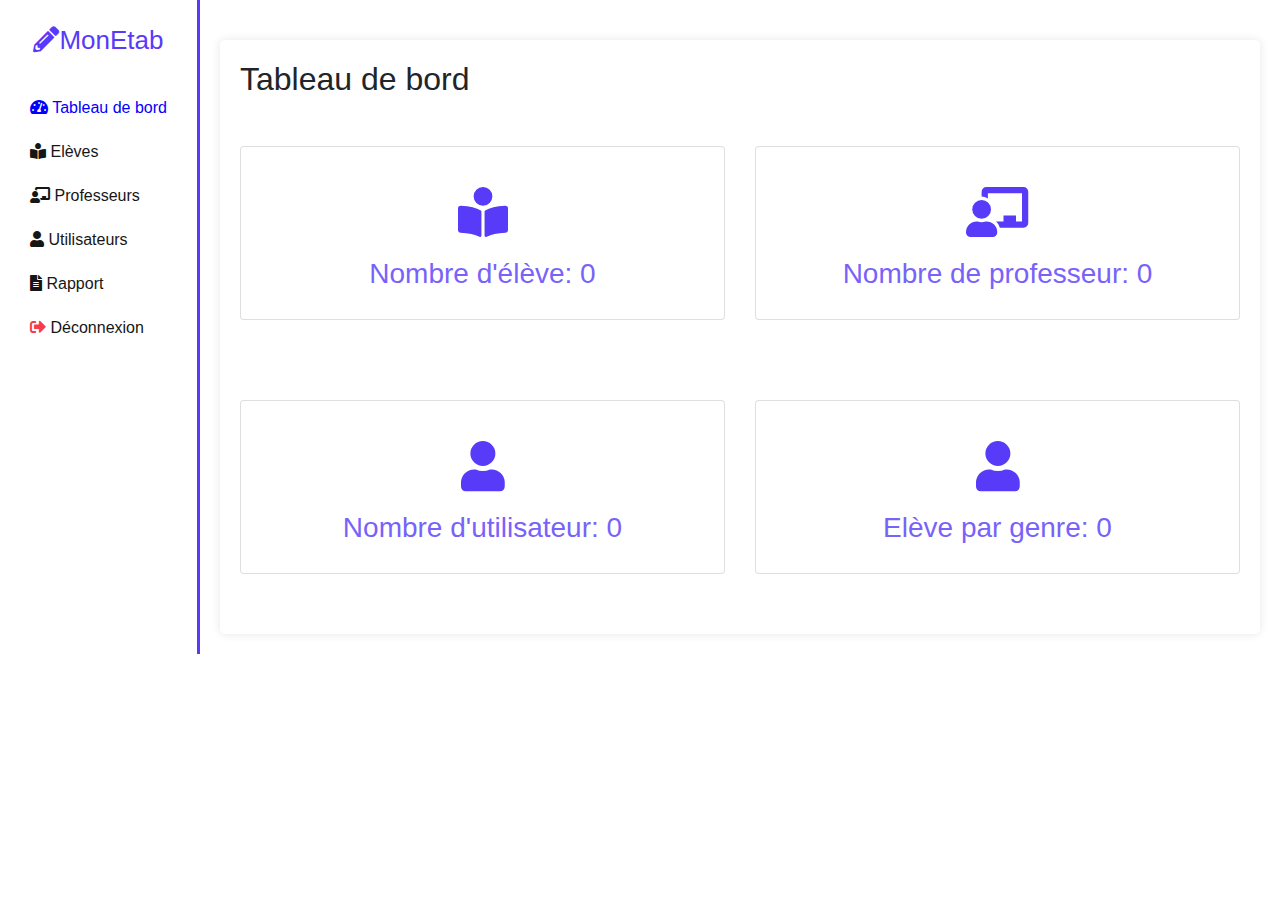
==== Front/dashboard.html @ 03c68d80 "Mon Etab" ====
<!DOCTYPE html>
<html lang="fr">
<head>
    <meta charset="UTF-8">
    <meta name="viewport" content="width=device-width, initial-scale=1.0">
    <title>Tableau de bord - MonEtab</title>
    <link rel="stylesheet" href="style.css">
    <link rel="stylesheet" href="https://stackpath.bootstrapcdn.com/bootstrap/4.5.2/css/bootstrap.min.css">
    <link rel="stylesheet" href="https://cdnjs.cloudflare.com/ajax/libs/font-awesome/5.15.3/css/all.min.css">
    
</head>
<body>
    <header>
        <div class="container">
            <h1><i class="fas fa-pencil-alt"></i>MonEtab</h1>
            <ul>
                <li><a href="dashboard.html" class="active"><i class="fas fa-tachometer-alt" ></i> Tableau de bord</a></li>
                <li><a href="elevelist.html"><i class="fas fa-book-reader"></i> Elèves</a></li>
                <li><a href="proflist.html"><i class="fas fa-chalkboard-teacher" ></i> Professeurs</a></li>
                <li><a href="listutilisateur.html"><i class="fas fa-user" ></i> Utilisateurs</a></li>
                <li><a href="rapport.html"><i class="fas fa-file-alt" ></i> Rapport</a></li>
                <li><a href="index.html"><i class="fas fa-sign-out-alt" style="color: rgb(248, 59, 75);" ></i> Déconnexion</a></li>
            </ul>
        </div>
    </header>

    <div class="main-container">
        <div class="main">
            <h2>Tableau de bord </h2>
            <div class="row">
                <div class="col-md-6">
                    <div class="card">
                        <i class="fas fa-book-reader icon"></i>
                        <h3>Nombre d'élève: <span id="artisanCount">0</span></h3>
                    </div>
                </div>
                <div class="col-md-6">
                    <div class="card">
                        <i class="fas fa-chalkboard-teacher icon"></i>
                        <h3>Nombre de professeur: <span id="clientCount">0</span></h3>
                    </div>
                </div>
                <div class="col-md-6">
                    <div class="card">
                        <i class="fas fa-user icon"></i>
                        <h3>Nombre d'utilisateur: <span id="clientCount">0</span></h3>
                    </div>
                </div>
                <div class="col-md-6">
                    <div class="card">
                        <i class="fas fa-user icon"></i>
                        <h3>Elève par genre: <span id="clientCount">0</span></h3>
                    </div>
                </div>
            </div>
        </div>
    </div>

    <script src="https://code.jquery.com/jquery-3.5.1.min.js"></script>
    <script src="https://stackpath.bootstrapcdn.com/bootstrap/4.5.2/js/bootstrap.min.js"></script>
</body>
</html>
---- Front/style.css ----
body {
    font-family: Arial, sans-serif;
    background-color: #f4f4f4;
    margin: 0;
    padding: 0;
    display: flex; /* Utilisation de Flexbox pour aligner le header et le contenu principal */
}

header {
    font-family: 'Arial', sans-serif;
    background: #fff;
    color: #fff;
    padding: 15px;
    border-right: rgb(87, 59, 248) 3px solid;
    width: 200px;
    display: flex;
    flex-direction: column;
    align-items: center;
}

.inscription {
    max-width: 600px;
    background-position: center center;
    background-color: #fff;
    padding: 40px;
    border-radius: 10px;
    box-shadow: 0 0 20px rgba(0, 0, 0, 0.1);
    margin-top: 15px;
    transform: translateX(50%);
    margin-bottom: 1.5rem;
    box-sizing: border-box;
    
      }

.annuler{
    background-color: #E30613;
}

.enregistrer{
    background-color: rgb(87, 59, 248);
}

.titre {
    font-size: 2rem;
    color: rgb(87, 59, 248);
    margin-bottom: 20px;
    text-align: center;
}

.box-form {
    display: flex;
    flex-direction: column;

}

.box {
    display: flex;
    justify-content: space-between;
    margin-bottom: 20px;
}

.user-detail {
    flex: 1;
    display: flex;
    flex-direction: column;
    gap: 20px;
}

.input-box, .input-box-2 {
    display: flex;
    flex-direction: column;
}

.input-box p, .input-box-2 p {
    font-size: 1.2rem;
    color: #333;
    margin-bottom: 8px;
}

.champ-input {
    padding: 12px;
    font-size: 1rem;
    border: 1px solid #ccc;
    border-radius: 5px;
    background-color: #f9f9f9;
    width: 80%;
}

.champ-input[type="file"] {
    margin-top: 10px;
}

.btn {
    display: flex;
    justify-content: center;
}


.inscrire:hover {
    background-color: #007530;
}

.question-si {
    text-align: center;
    margin-top: 20px;
}

.question-si a {
    color: #E30613;
    text-decoration: none;
    font-weight: bold;
}

.question-si a:hover {
    text-decoration: underline;
}

.terms-policy {
    display: flex;
    align-items: center;
    margin-top: 20px;
}

.terms-policy input[type="checkbox"] {
    margin-right: 10px;
}

.terms-policy p {
    font-size: 1rem;
    color: #333;
}

.terms-policy a {
    color: #009640;
    text-decoration: none;
    font-weight: bold;
}

.terms-policy a:hover {
    text-decoration: underline;
}

header .active{
    color: blue;
}

header .container {
    display: flex;
    flex-direction: column;
    align-items: center;
}

header h1 {
    margin: 10px 0;
    color: rgb(87, 59, 248);
    font-size: 26px;
}

header ul {
    padding: 0;
    list-style: none;
    margin-top: 20px;
    display: flex;
    flex-direction: column;
    align-items: right;
            
}

header li {
    margin: 10px 0;
    color: rgb(22, 22, 23);
    font-size: 16px;
}

h3{
    color: rgb(87, 59, 248);
    opacity: 0.8;  
}

header img {
    height: 50px;
    margin-bottom: 20px;
}

header a {
    color: rgb(22, 22, 23);
    text-decoration: none;
    font-size: 16px;
}

.main-container {
    display: flex;
    flex-direction: column;
    flex: 1;
    padding: 20px;
}

.main {
    padding: 20px;
    background: #fff;
    margin-top: 20px;
    border-radius: 5px;
    box-shadow: 0 0 10px rgba(0, 0, 0, 0.1);
}
.col-md-6,
.card {
    background: #fff ;
    color: rgb(87, 59, 248);
    padding: 20px;
    margin: 10px 0;
    border-radius: 5px;
    text-align: center;
    transition: transform 0.2s;
}

.card:hover {
    transform: scale(1.05);
}

.table-container {
    overflow-x: auto;
    margin-top: 20px;
}

        table {
            width: 100%;
            border-collapse: collapse;
            margin: 20px 0;
        }
        table, th, td {
            border: 1px solid #ddd;
        }
        th, td {
            padding: 12px;
            text-align: left;
        }

        .modifier{
            color: rgb(87, 59, 248);
            height: min-content;
            width: min-content;
            border: 2px solid rgb(87, 59, 248);
            background-color: #fff;
            margin-left: 20px;
            padding-left: 20px;
            border-radius: 8px; /* Ajustez la valeur selon le niveau d'arrondi souhaité */
            padding: 5px 10px; /* Ajoutez du padding pour améliorer l'apparence */
            display: inline-block; /* Assure que le bouton ne prend que l'espace nécessaire */
            text-align: center; /* Centre le texte dans le bouton */
        
        }

        .supprimer{
            color: red;
            height: min-content;
            width: min-content;
            border: 2px solid red;
            background-color: #fff;
            border-radius: 8px; /* Ajustez la valeur selon le niveau d'arrondi souhaité */
            padding: 5px 10px; /* Ajoutez du padding pour améliorer l'apparence */
            display: inline-block; /* Assure que le bouton ne prend que l'espace nécessaire */
            text-align: center; /* Centre le texte dans le bouton */
        
        }

        th {
            background-color: rgb(87, 59, 248);
            color: white;
        }
        tr:nth-child(even) {
            background-color: #f2f2f2;
        }

        .actions {
            text-align: center;
            margin-top: 20px;
        }

        button {
            background-color: rgb(87, 59, 248);
            border: none;
            color: white;
            padding: 10px 20px;
            text-align: center;
            text-decoration: none;
            display: inline-block;
            font-size: 16px;
            margin: 4px 2px;
            cursor: pointer;
            border-radius: 4px;
            transition: background-color 0.3s;
        }

        button:hover {
            background-color: #050505;
        }

        .icon {
            font-size: 50px;
            margin: 20px 0;
        }

        /* Footer */
        footer {
            background-color: rgb(87, 59, 248);
            color: white;
            text-align: center;
            padding: 1rem 2rem;
            display: flex;
            justify-content: space-between;
            align-items: center;
            position: fixed;
            bottom: 0;
            width: 100%;
            z-index: 1000;
        }

        footer img {
            height: 50px;
        }

        footer .social-links a {
            color: #fff;
            margin: 0 10px;
            font-size: 1.5rem;
            transition: color 0.3s;
        }

        footer .social-links a:hover {
            color: rgb(87, 59, 248);
        }

        footer .copyright {
            font-size: 0.875rem;
        }
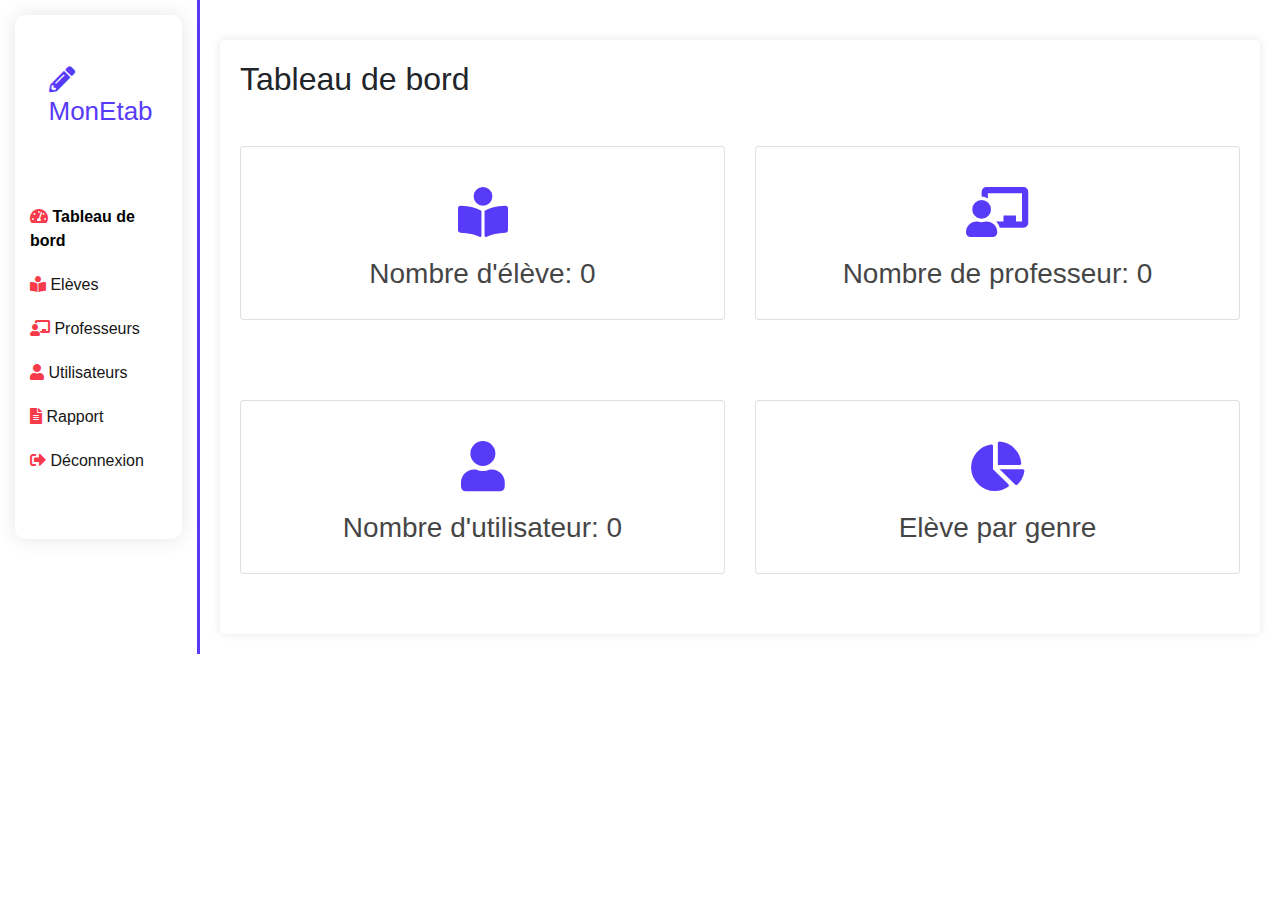
==== commit 517457cc: "last version" ====
--- a/Front/dashboard.html
+++ b/Front/dashboard.html
@@ -14,11 +14,11 @@
         <div class="container">
             <h1><i class="fas fa-pencil-alt"></i>MonEtab</h1>
             <ul>
-                <li><a href="dashboard.html" class="active"><i class="fas fa-tachometer-alt" ></i> Tableau de bord</a></li>
-                <li><a href="elevelist.html"><i class="fas fa-book-reader"></i> Elèves</a></li>
-                <li><a href="proflist.html"><i class="fas fa-chalkboard-teacher" ></i> Professeurs</a></li>
-                <li><a href="listutilisateur.html"><i class="fas fa-user" ></i> Utilisateurs</a></li>
-                <li><a href="rapport.html"><i class="fas fa-file-alt" ></i> Rapport</a></li>
+                <li><a href="dashboard.html" class="active"><i class="fas fa-tachometer-alt" style="color: rgb(248, 59, 75);"></i> Tableau de bord</a></li>
+                <li><a href="elevelist.html"><i class="fas fa-book-reader" style="color: rgb(248, 59, 75);"></i> Elèves</a></li>
+                <li><a href="proflist.html"><i class="fas fa-chalkboard-teacher" style="color: rgb(248, 59, 75);"></i> Professeurs</a></li>
+                <li><a href="listutilisateur.html"><i class="fas fa-user" style="color: rgb(248, 59, 75);"></i> Utilisateurs</a></li>
+                <li><a href="rapport.html"><i class="fas fa-file-alt" style="color: rgb(248, 59, 75);"></i> Rapport</a></li>
                 <li><a href="index.html"><i class="fas fa-sign-out-alt" style="color: rgb(248, 59, 75);" ></i> Déconnexion</a></li>
             </ul>
         </div>
@@ -48,8 +48,8 @@
                 </div>
                 <div class="col-md-6">
                     <div class="card">
-                        <i class="fas fa-user icon"></i>
-                        <h3>Elève par genre: <span id="clientCount">0</span></h3>
+                        <i class="fas fa-chart-pie icon"></i>
+                        <h3>Elève par genre <span id="clientCount"></span></h3>
                     </div>
                 </div>
             </div>
--- a/Front/style.css
+++ b/Front/style.css
@@ -1,3 +1,8 @@
+@keyframes example {
+    from {color:rgb(9, 12, 164);}
+    to {color: red;}
+  }
+
 body {
     font-family: Arial, sans-serif;
     background-color: #f4f4f4;
@@ -16,6 +21,75 @@
     display: flex;
     flex-direction: column;
     align-items: center;
+}
+
+.container {
+    max-width: 400px;
+    justify-content: center;
+    align-items: center;
+    background-color: #fff;
+    padding: 40px;
+    border-radius: 10px;
+    
+    box-shadow: 0 0 20px rgba(0, 0, 0, 0.1);
+    
+}
+
+.container h2 {
+    font-size: 2rem;
+    color: rgb(87, 59, 248);
+    margin-bottom: 20px;
+    text-align: center;
+}
+
+.form-group {
+    margin-bottom: 20px;
+}
+
+.form-group label {
+    font-size: 1.2rem;
+    color: #333;
+    display: block;
+    margin-bottom: 8px;
+}
+
+.form-group input[type="identifiant"],
+.form-group input[type="password"] {
+    width: 100%;
+    padding: 10px;
+    font-size: 1rem;
+    border: 1px solid #ccc;
+    border-radius: 5px;
+}
+
+.form-group input[type="submit"] {
+    background-color: rgb(87, 59, 248);
+    color: #fff;
+    border: none;
+    padding: 12px 20px;
+    font-size: 1.1rem;
+    cursor: pointer;
+    border-radius: 5px;
+    transition: background-color 0.3s;
+}
+
+.form-group input[type="submit"]:hover {
+    background-color: #007530;
+}
+
+.form-group .signup-link {
+    margin-top: 10px;
+    text-align: center;
+}
+
+.form-group .signup-link a {
+    color: #E30613;
+    text-decoration: none;
+    font-weight: bold;
+}
+
+.form-group .signup-link a:hover {
+    text-decoration: underline;
 }
 
 .inscription {
@@ -93,6 +167,7 @@
 .btn {
     display: flex;
     justify-content: center;
+    margin-top: 10px;
 }
 
 
@@ -141,7 +216,8 @@
 }
 
 header .active{
-    color: blue;
+    color: black;
+    font-weight: bold;
 }
 
 header .container {
@@ -154,6 +230,10 @@
     margin: 10px 0;
     color: rgb(87, 59, 248);
     font-size: 26px;
+    width: 100px;
+    height: 100px;
+    animation-name: example;
+    animation-duration: 4s;
 }
 
 header ul {
@@ -170,10 +250,15 @@
     margin: 10px 0;
     color: rgb(22, 22, 23);
     font-size: 16px;
+    transition: transform 0.2s;
+}
+
+header li:hover {
+    transform: scale(1.05);
 }
 
 h3{
-    color: rgb(87, 59, 248);
+    color: rgb(22, 22, 23);;
     opacity: 0.8;  
 }
 
@@ -241,8 +326,8 @@
             width: min-content;
             border: 2px solid rgb(87, 59, 248);
             background-color: #fff;
-            margin-left: 20px;
-            padding-left: 20px;
+            margin-right: 10px;
+            padding-right: 20px;
             border-radius: 8px; /* Ajustez la valeur selon le niveau d'arrondi souhaité */
             padding: 5px 10px; /* Ajoutez du padding pour améliorer l'apparence */
             display: inline-block; /* Assure que le bouton ne prend que l'espace nécessaire */
@@ -300,36 +385,4 @@
             margin: 20px 0;
         }
 
-        /* Footer */
-        footer {
-            background-color: rgb(87, 59, 248);
-            color: white;
-            text-align: center;
-            padding: 1rem 2rem;
-            display: flex;
-            justify-content: space-between;
-            align-items: center;
-            position: fixed;
-            bottom: 0;
-            width: 100%;
-            z-index: 1000;
-        }
-
-        footer img {
-            height: 50px;
-        }
-
-        footer .social-links a {
-            color: #fff;
-            margin: 0 10px;
-            font-size: 1.5rem;
-            transition: color 0.3s;
-        }
-
-        footer .social-links a:hover {
-            color: rgb(87, 59, 248);
-        }
-
-        footer .copyright {
-            font-size: 0.875rem;
-        }+        